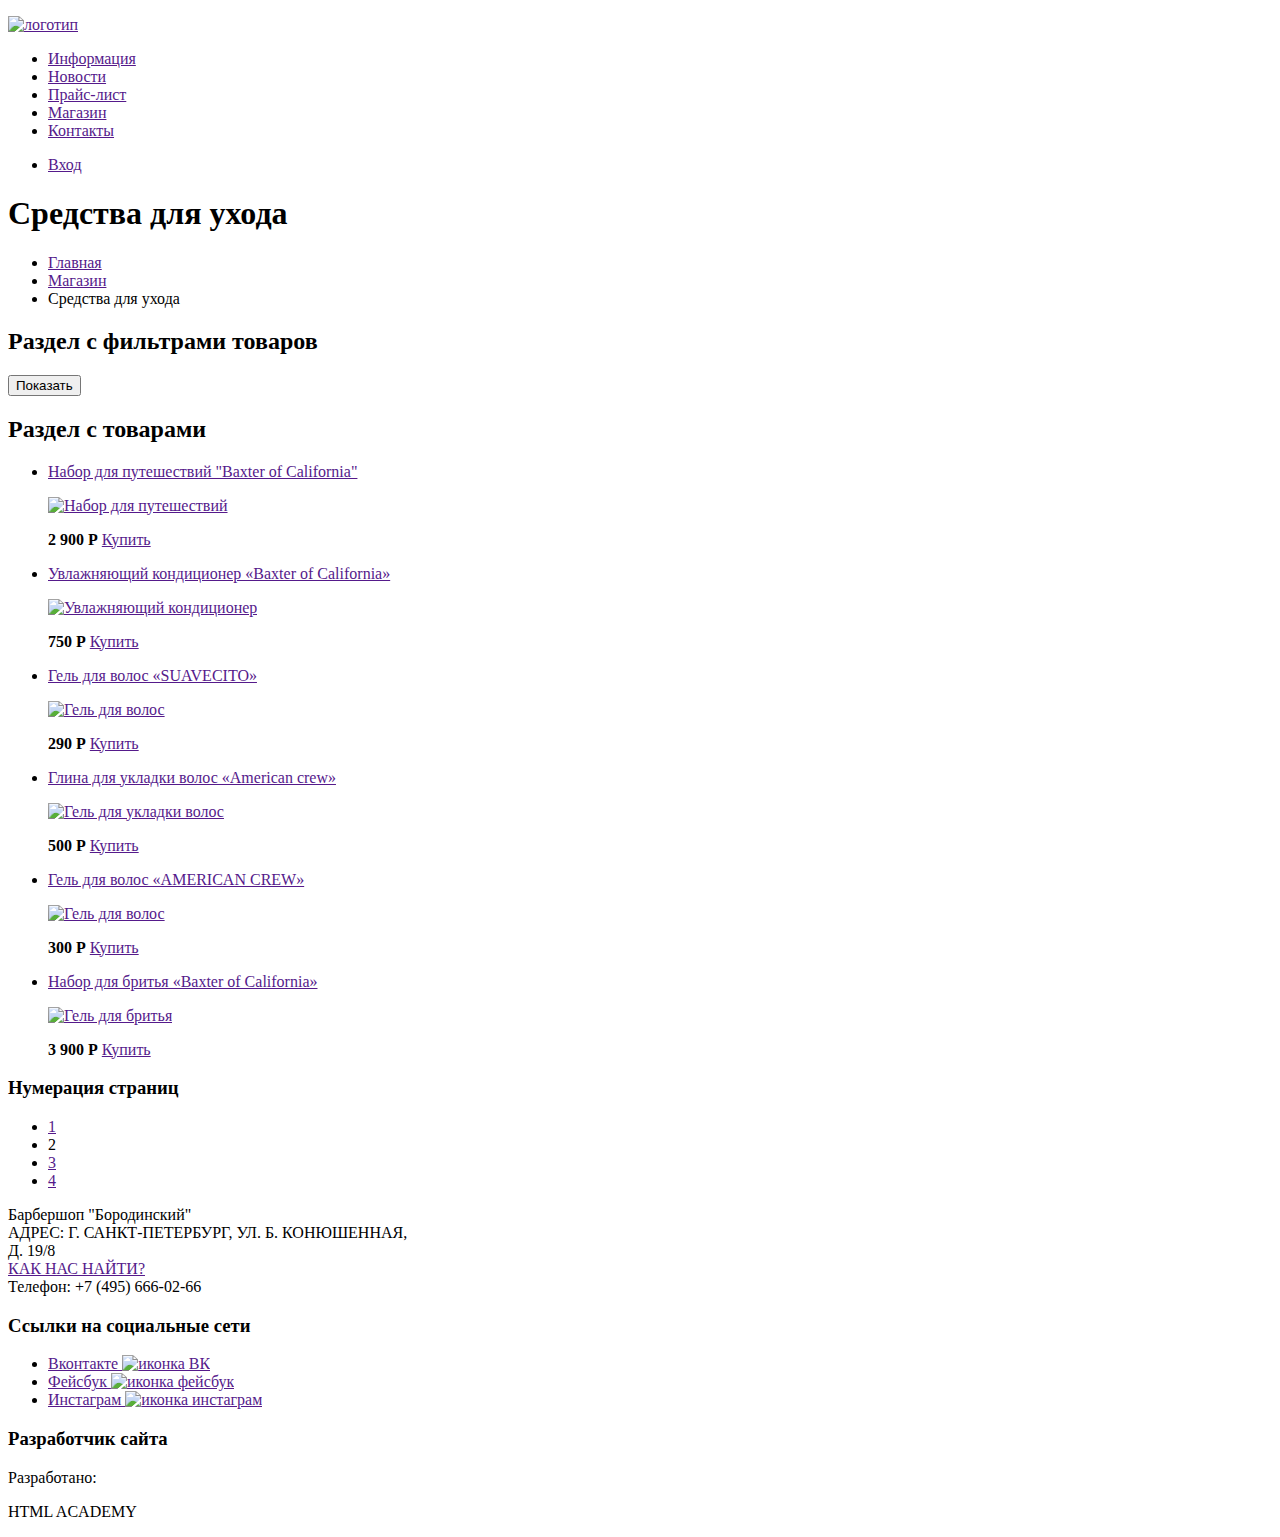
==== catalog.html @ 5e5c43af "первый коммит" ====
<!DOCTYPE html>
<html lang="ru">
<head>
    <meta charset="UTF-8">
    <meta http-equiv="X-UA-Compatible" content="IE=edge">
    <meta name="viewport" content="width=device-width, initial-scale=1.0">
    <title>Каталог товаров Barbershop</title>
</head>
<body>
    <header>
        <p>
            <a href=""><img src="" alt="логотип">
            </a>
        </p>
        <ul>
            <li>
                <a href="">Информация</a>
            </li>
            <li>
                <a href="">Новости</a>
            </li>
            <li>
                <a href="">Прайс-лист</a>
            </li>
            <li>
                <a href="">Магазин</a>
            </li>
            <li>
                <a href="">Контакты</a>
            </li>
        </ul>
        <ul>
            <li>
                <a href="">Вход</a>
            </li>
        </ul>
    </header>
    <main>
        <h1>Средства для ухода</h1>
        <ul>
            <li>
                <a href="">Главная</a>
            </li>
            <li>
                <a href="">Магазин</a>
            </li>
            <li>Средства для ухода</li>
        </ul>
        <section>
            <h2>Раздел с фильтрами товаров</h2>
            <!-- Тут будет форма записи -->
            <button>Показать</button>
        </section>
        <section>
            <h2>Раздел с товарами</h2>
            <ul>
                <li>
                    <a href="">Набор для путешествий "Baxter of California"</a>
                    <p>
                    <a href=""><img src="" alt="Набор для путешествий"></a>
                    </p>
                    <p>
                        <b>2 900 Р</b>
                        <a href="">Купить</a>
                    </p>
                </li>
                <li>
                    <a href="">Увлажняющий кондиционер «Baxter of California»</a>
                    <p>
                        <a href=""><img src="" alt="Увлажняющий кондиционер"></a>
                    </p>
                    <p>
                        <b>750 Р</b>
                        <a href="">Купить</a>
                    </p>
                </li>
                <li>
                    <a href="">Гель для волос «SUAVECITO»</a>
                    <p>
                        <a href=""><img src="" alt="Гель для волос"></a>
                    </p>
                    <p>
                        <b>290 Р</b>
                        <a href="">Купить</a>
                    </p>
                </li>
                <li>
                    <a href="">Глина для укладки волос «American crew»</a>
                    <p>
                        <a href=""><img src="" alt="Гель для укладки волос"></a>
                    </p>
                    <p>
                        <b>500 Р</b>
                        <a href="">Купить</a>
                    </p>
                </li>
                <li>
                    <a href="">Гель для волос «AMERICAN CREW»</a>
                    <p>
                        <a href=""><img src="" alt="Гель для волос"></a>
                    </p>
                    <p>
                        <b>300 Р</b>
                        <a href="">Купить</a>
                    </p>
                </li>
                <li>
                    <a href="">Набор для бритья «Baxter of California»</a>
                    <p>
                        <a href=""><img src="" alt="Гель для бритья"></a>
                    </p>
                    <p>
                        <b>3 900 Р</b>
                        <a href="">Купить</a>
                    </p>
                </li>
            </ul>
                <h3>Нумерация страниц</h3>
                <ul>
                    <li>
                        <a href="">1</a>
                    </li>
                    <li>2</li>
                    <li>
                        <a href="">3</a>
                    </li>
                    <li>
                        <a href="">4</a>
                    </li>
                </ul>
            </section>
    </main>
    <footer>
        <p>
            Барбершоп "Бородинский"<br>
            АДРЕС: Г. САНКТ-ПЕТЕРБУРГ, УЛ. Б. КОНЮШЕННАЯ,<br>
            Д. 19/8 <br>
            <a href="">КАК НАС НАЙТИ?</a><br>
            Телефон: +7 (495) 666-02-66
        </p>
            <h3>Ссылки на социальные сети</h3>
            <ul>
                <li>
                    <a href="">Вконтакте <img src="" alt="иконка ВК"></a>
                </li>
                <li>
                    <a href="">Фейсбук <img src="" alt="иконка фейсбук"></a>
                </li>
                <li>
                    <a href="">Инстаграм <img src="" alt="иконка инстаграм"></a>
                </li>
            </ul>
            <h3>Разработчик сайта</h3>
            <p>Разработано:</p>
            <p>HTML ACADEMY</p>
    </footer>
</body>
</html>
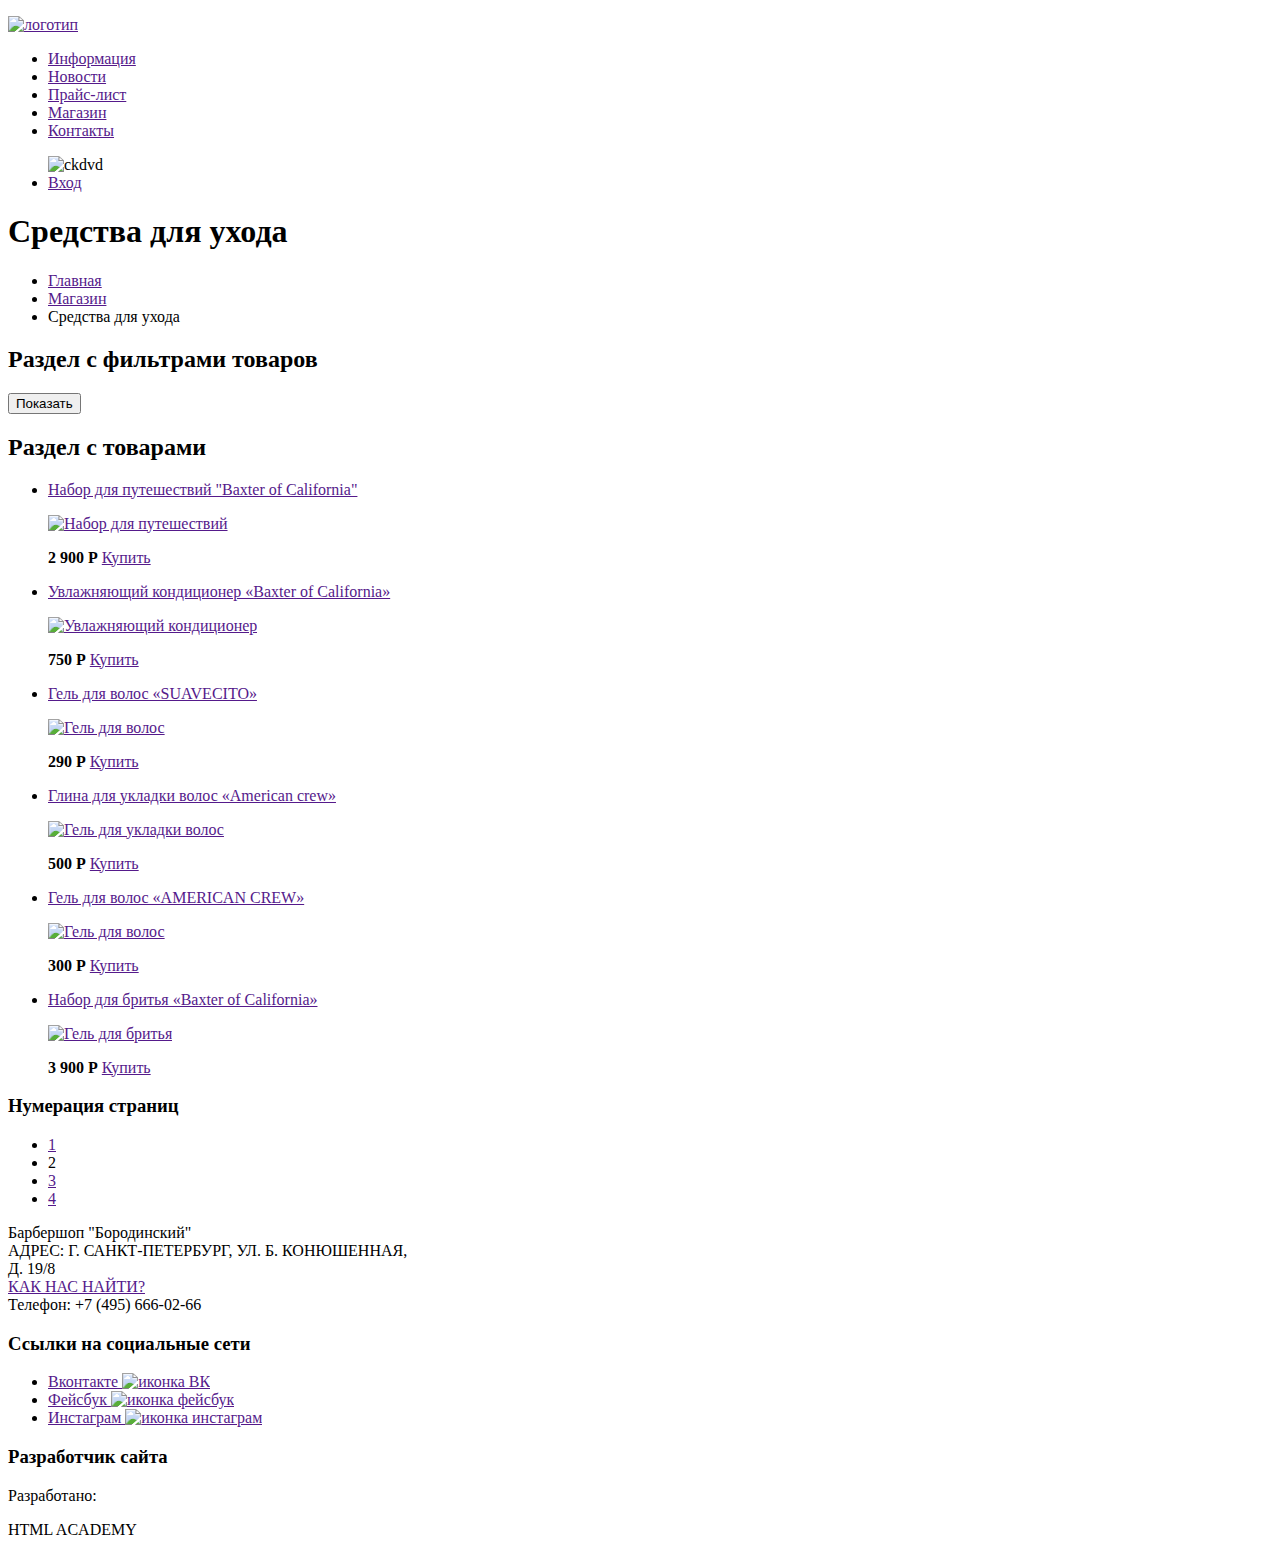
==== commit 839df166: "добавлены изображения в каталоге" ====
--- a/catalog.html
+++ b/catalog.html
@@ -30,6 +30,7 @@
             </li>
         </ul>
         <ul>
+        <img src="" alt="ckdvd">
             <li>
                 <a href="">Вход</a>
             </li>
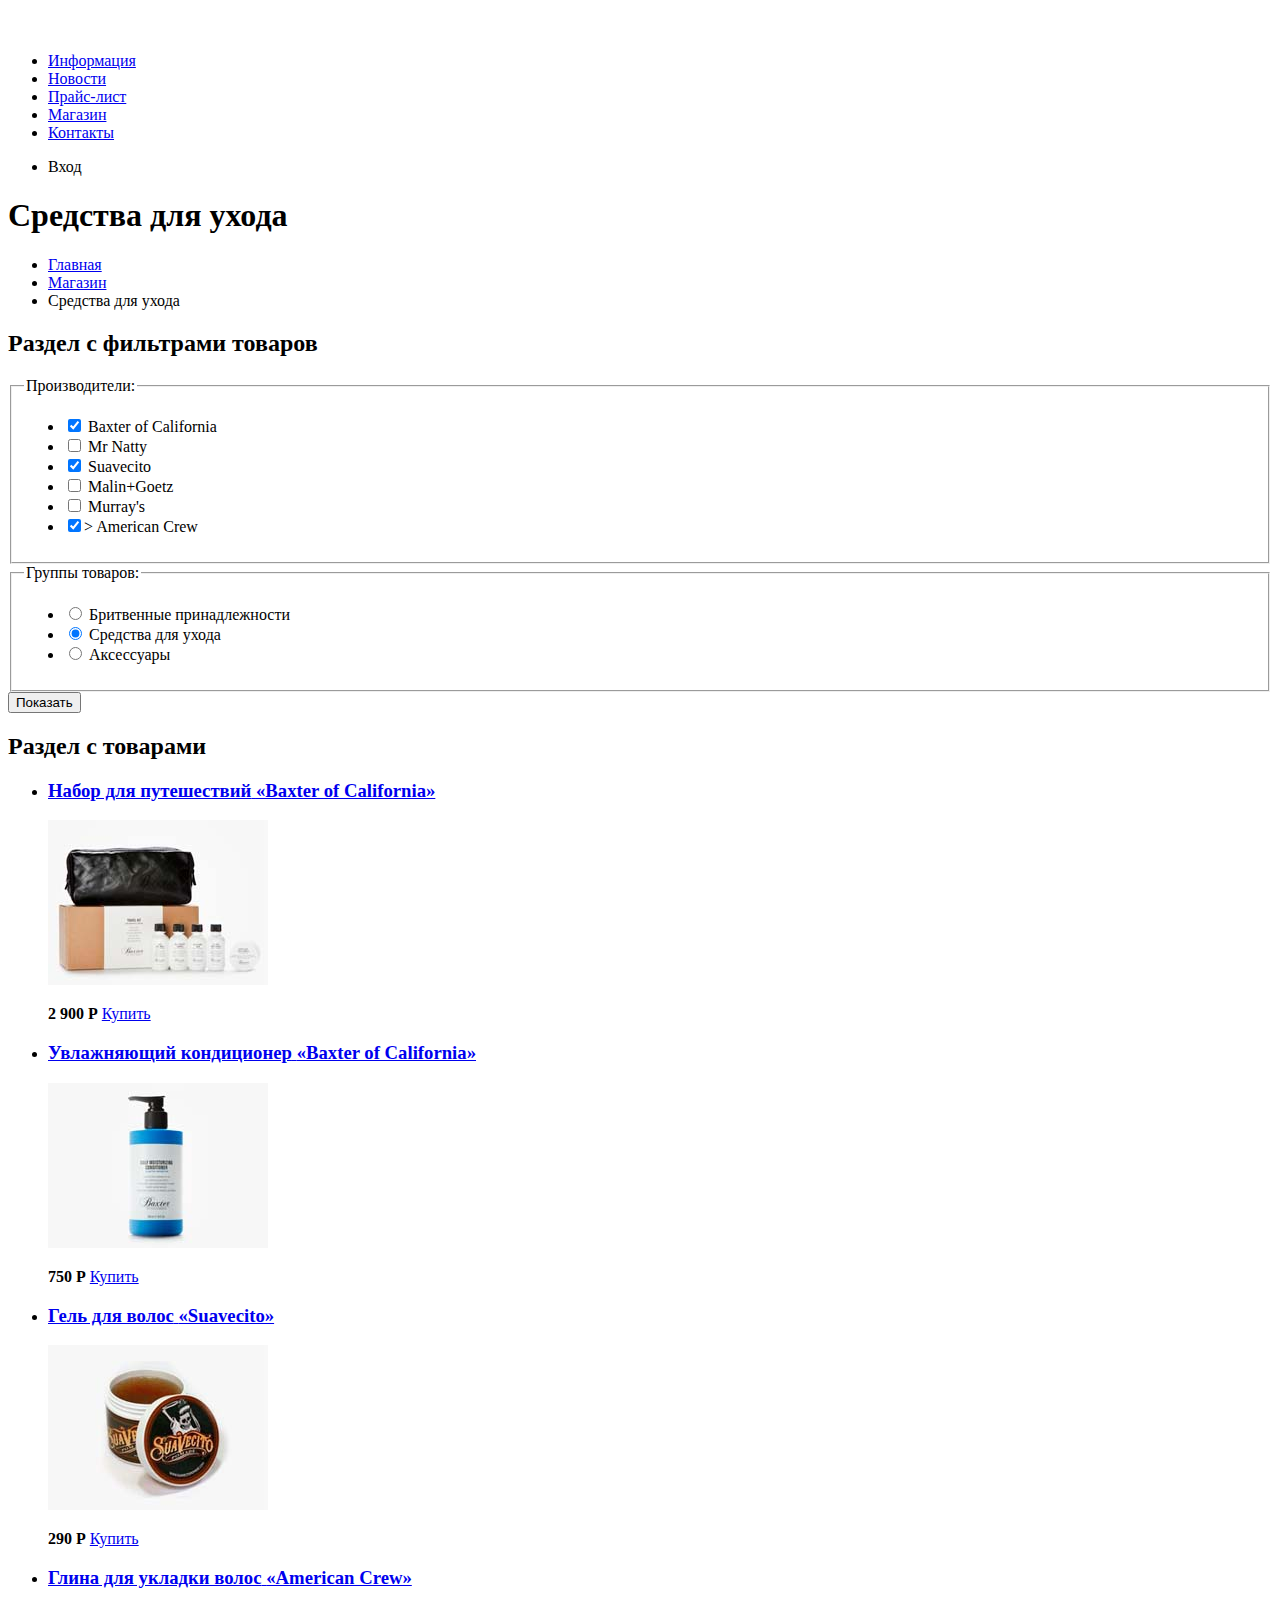
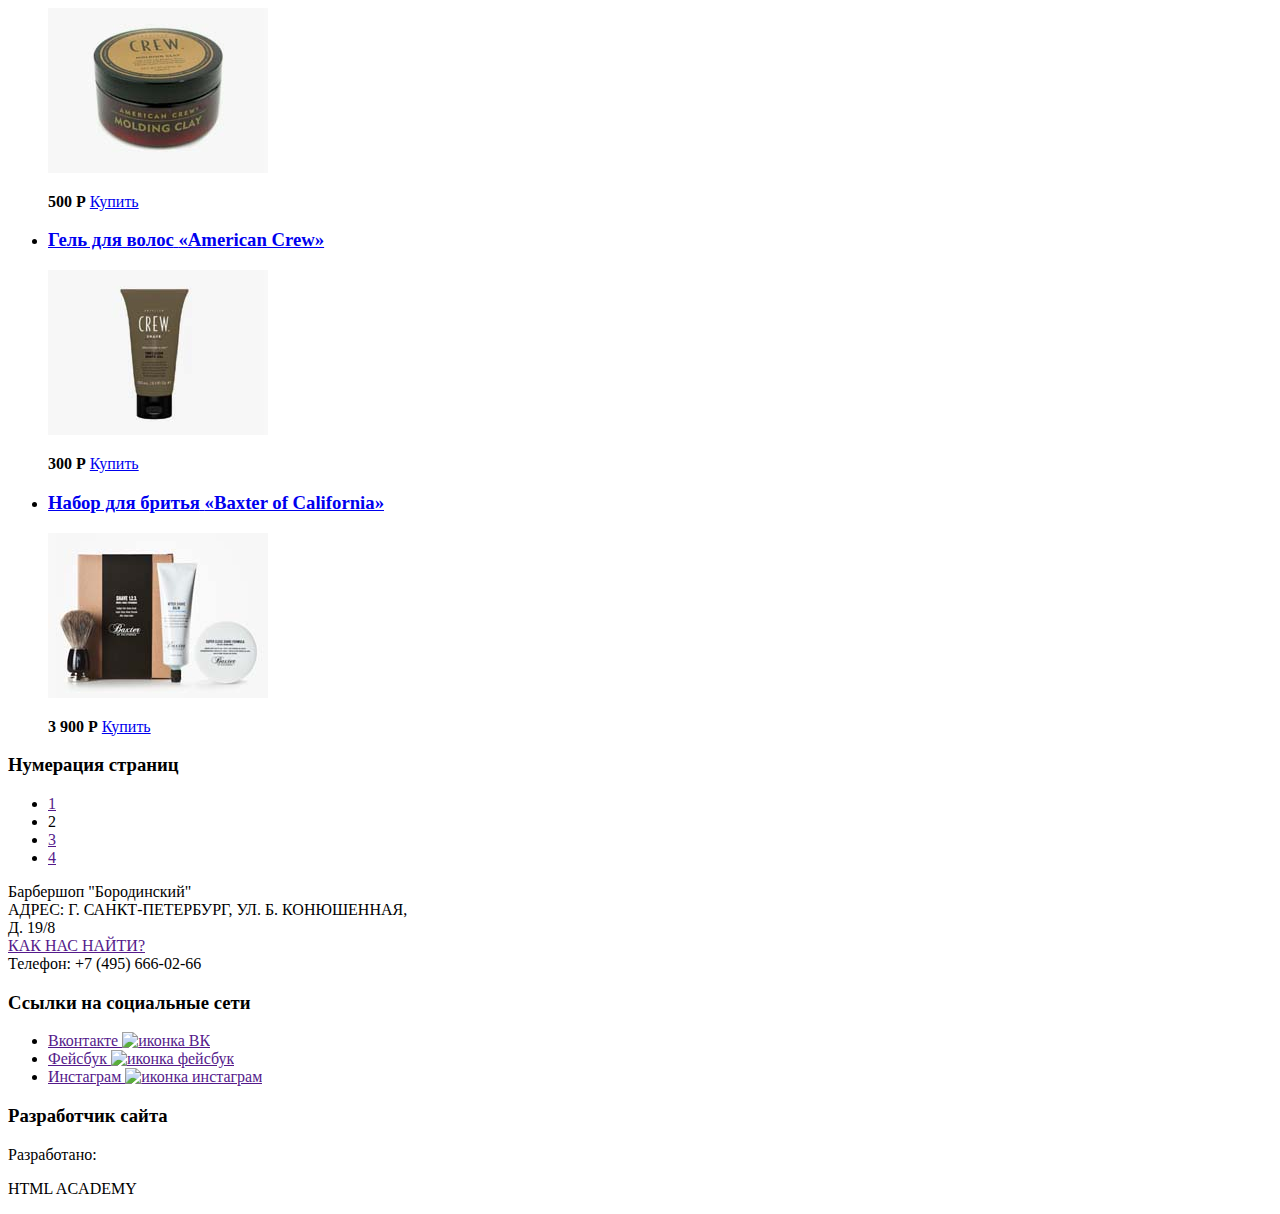
==== commit 5ea9810f: "Добавила ссылки на изображения, установила размер изображений. Добавила ссылки для перехода на стран" ====
--- a/catalog.html
+++ b/catalog.html
@@ -8,111 +8,187 @@
 </head>
 <body>
     <header>
-        <p>
-            <a href=""><img src="" alt="логотип">
+        <nav>
+            <a href="index.html">
+                <img src="image/logo.svg" width="111" height="24" alt="Логотип барбершопа">
             </a>
-        </p>
+            <ul>
+                <li>
+                    <a href="info.html">Информация</a>
+                </li>
+                <li>
+                    <a href="news.html">Новости</a>
+                </li>
+                <li>
+                    <a href="price.html">Прайс-лист</a>
+                </li>
+                <li>
+                    <a href="catalog.html">Магазин</a>
+                </li>
+                <li>
+                    <a href="contacts.html">Контакты</a>
+                </li>
+             </ul>
+        </nav>
         <ul>
-            <li>
-                <a href="">Информация</a>
-            </li>
-            <li>
-                <a href="">Новости</a>
-            </li>
-            <li>
-                <a href="">Прайс-лист</a>
-            </li>
-            <li>
-                <a href="">Магазин</a>
-            </li>
-            <li>
-                <a href="">Контакты</a>
-            </li>
-        </ul>
-        <ul>
-        <img src="" alt="ckdvd">
-            <li>
-                <a href="">Вход</a>
-            </li>
+            <li>Вход</li>
         </ul>
     </header>
     <main>
         <h1>Средства для ухода</h1>
         <ul>
             <li>
-                <a href="">Главная</a>
+                <a href="index.html">Главная</a>
             </li>
             <li>
-                <a href="">Магазин</a>
+                <a href="catalog.html">Магазин</a>
             </li>
             <li>Средства для ухода</li>
         </ul>
         <section>
-            <h2>Раздел с фильтрами товаров</h2>
-            <!-- Тут будет форма записи -->
-            <button>Показать</button>
+            <h2 class="visually-hidden" >Раздел с фильтрами товаров</h2>
+            <form class="filter" method="get" action="https://echo.htmlacademy.ru">
+               <fieldset>
+                    <legend>Производители:</legend>
+                    <ul>
+                        <li class="">
+                            <input class="visually-hidden filter-input filter-input-checkbox" type="checkbox" name="baxter-of-california" id="filter-baxter-of-california" checked>
+                            <label for="filter-baxter-of-california">Baxter of California</label> 
+                        </li>
+                        <li class="">
+                            <input class="visually-hidden filter-input filter-input-checkbox" type="checkbox" name="mr-natty" id="filter-mr-natty">
+                            <label for="filter-mr-natty">Mr Natty</label> 
+                        </li>
+                        <li class="">
+                            <input class="visually-hidden filter-input filter-input-checkbox" type="checkbox" name="suavecito" id="filter-suavecito" checked>
+                            <label for="filter-suavecito">Suavecito</label> 
+                        </li>
+                        <li class="">
+                            <input class="visually-hidden filter-input filter-input-checkbox" type="checkbox" name="malin-goetz" id="filter-malin-goetz">
+                            <label for="filter-malin-goetz"> Malin+Goetz</label>
+                        </li>
+                        <li class="">
+                            <input class="visually-hidden filter-input filter-input-checkbox" type="checkbox" name="murrays" id="filter-murrays">
+                            <label for="filter-murrays"> Murray's</label>
+                        </li>
+                        <li class="">
+                            <input class="visually-hidden filter-input filter-input-checkbox" type="checkbox" name="aamerican-crew" id="filter-american-crew" checked>>
+                            <label for="filter-american-crew">American Crew</label> 
+                        </li>
+                    </ul>
+               </fieldset>
+               <fieldset>
+                    <legend>Группы товаров:</legend>
+                    <ul>
+                        <li class="">
+                            <input class="visually-hidden filter-input filter-input-radio" type="radio" name="product-group" value="shaving" id="filter-shave">
+                            <label for="filter-shave">Бритвенные принадлежности</label> 
+                        </li>
+                        <li class="">
+                            <input class="visually-hidden filter-input filter-input-radio" type="radio" name="product-group" value="hair-care" id="filter-care" checked>
+                            <label for="filter-care"> Средства для ухода</label>
+                        </li>
+                        <li class="">
+                            <input class="visually-hidden filter-input filter-input-radio" type="radio" name="product-group" value="accessories" id="filter-accessories">
+                            <label for="filter-accessories">Аксессуары</label> 
+                        </li>
+                    </ul>
+               </fieldset>
+               <button type="submit" class="filter-button button">Показать</button> 
+            </form>
         </section>
-        <section>
-            <h2>Раздел с товарами</h2>
-            <ul>
-                <li>
-                    <a href="">Набор для путешествий "Baxter of California"</a>
-                    <p>
-                    <a href=""><img src="" alt="Набор для путешествий"></a>
-                    </p>
-                    <p>
+
+        <section class="">
+            <h2 class="visually-hidden">Раздел с товарами</h2>
+            <ul class="">
+                <li>
+                    <a href="catalog-item.html">
+                        <h3>
+                            <span class="">Набор для путешествий</span>
+                            <span class="">«Baxter of California»</span>
+                        </h3>
+                         <p class="">
+                            <img src="image/photo1-shop.jpg" width="220" height="165" alt="Набор для путешествий «Baxter of California»">
+                        </p>
+                    </a>
+                    <p class="">
                         <b>2 900 Р</b>
-                        <a href="">Купить</a>
-                    </p>
-                </li>
-                <li>
-                    <a href="">Увлажняющий кондиционер «Baxter of California»</a>
-                    <p>
-                        <a href=""><img src="" alt="Увлажняющий кондиционер"></a>
-                    </p>
-                    <p>
+                        <a class="button" href="#">Купить</a>
+                    </p>
+                </li>
+                <li>
+                    <a href="catalog-item.html">
+                        <h3>
+                            <span class="">Увлажняющий кондиционер</span>
+                            <span class="">«Baxter of California»</span>
+                        </h3>
+                        <p class="">
+                            <img src="image/photo2-shop.jpg" width="220" height="165" alt="Увлажняющий кондиционер «Baxter of California»">
+                        </p>
+                    </a>
+                    <p class="">
                         <b>750 Р</b>
-                        <a href="">Купить</a>
-                    </p>
-                </li>
-                <li>
-                    <a href="">Гель для волос «SUAVECITO»</a>
-                    <p>
-                        <a href=""><img src="" alt="Гель для волос"></a>
-                    </p>
-                    <p>
+                        <a class="button" href="#">Купить</a>
+                    </p>
+                </li>
+                <li>
+                    <a href="catalog-item.html">
+                        <h3>
+                            <span class="">Гель для волос</span>
+                            <span class="">«Suavecito»</span>
+                        </h3>
+                        <p class="">
+                            <img src="image/photo3-shop.jpg" width="220" height="165" alt="Гель для волос «Suavecito»">
+                        </p>
+                    </a>
+                    <p class="">
                         <b>290 Р</b>
-                        <a href="">Купить</a>
-                    </p>
-                </li>
-                <li>
-                    <a href="">Глина для укладки волос «American crew»</a>
-                    <p>
-                        <a href=""><img src="" alt="Гель для укладки волос"></a>
-                    </p>
-                    <p>
+                        <a class="button" href="#">Купить</a>
+                    </p>
+                </li>
+                <li>
+                    <a href="catalog-item.html">
+                        <h3>
+                            <span>Глина для укладки волос</span>
+                            <span>«American Crew»</span>
+                        </h3>
+                        <p class="">
+                            <img src="image/photo4-shop.jpg" width="220" height="165" alt="Глина для укладки волос «American Crew ">
+                        </p>
+                    </a>
+                    <p class="">
                         <b>500 Р</b>
-                        <a href="">Купить</a>
-                    </p>
-                </li>
-                <li>
-                    <a href="">Гель для волос «AMERICAN CREW»</a>
-                    <p>
-                        <a href=""><img src="" alt="Гель для волос"></a>
-                    </p>
-                    <p>
+                        <a class="button" href="#">Купить</a>
+                    </p>
+                </li>
+                <li>
+                    <a href="catalog-item.html">
+                        <h3>
+                            <span>Гель для волос</span>
+                            <span>«American Crew»</span>
+                        </h3>
+                        <p class="">
+                            <img src="image/photo5-shop.jpg" width="220" height="165" alt="Гель для волос «American Crew»">
+                        </p>
+                    </a>
+                    <p class=""></p>
                         <b>300 Р</b>
-                        <a href="">Купить</a>
-                    </p>
-                </li>
-                <li>
-                    <a href="">Набор для бритья «Baxter of California»</a>
-                    <p>
-                        <a href=""><img src="" alt="Гель для бритья"></a>
-                    </p>
+                        <a class="button" href="#">Купить</a>
+                    </p>
+                </li>
+                <li>
+                    <a href="catalog-item.html">
+                        <h3>
+                            <span>Набор для бритья</span>
+                            <span>«Baxter of California»</span>
+                        </h3>
+                        <p class="">
+                            <img src="image/photo6-shop.jpg" width="220" height="165" alt="Гель для бритья «Baxter of California»">
+                        </p>
+                    </a>
                     <p>
                         <b>3 900 Р</b>
-                        <a href="">Купить</a>
+                        <a class="button" href="#">Купить</a>
                     </p>
                 </li>
             </ul>
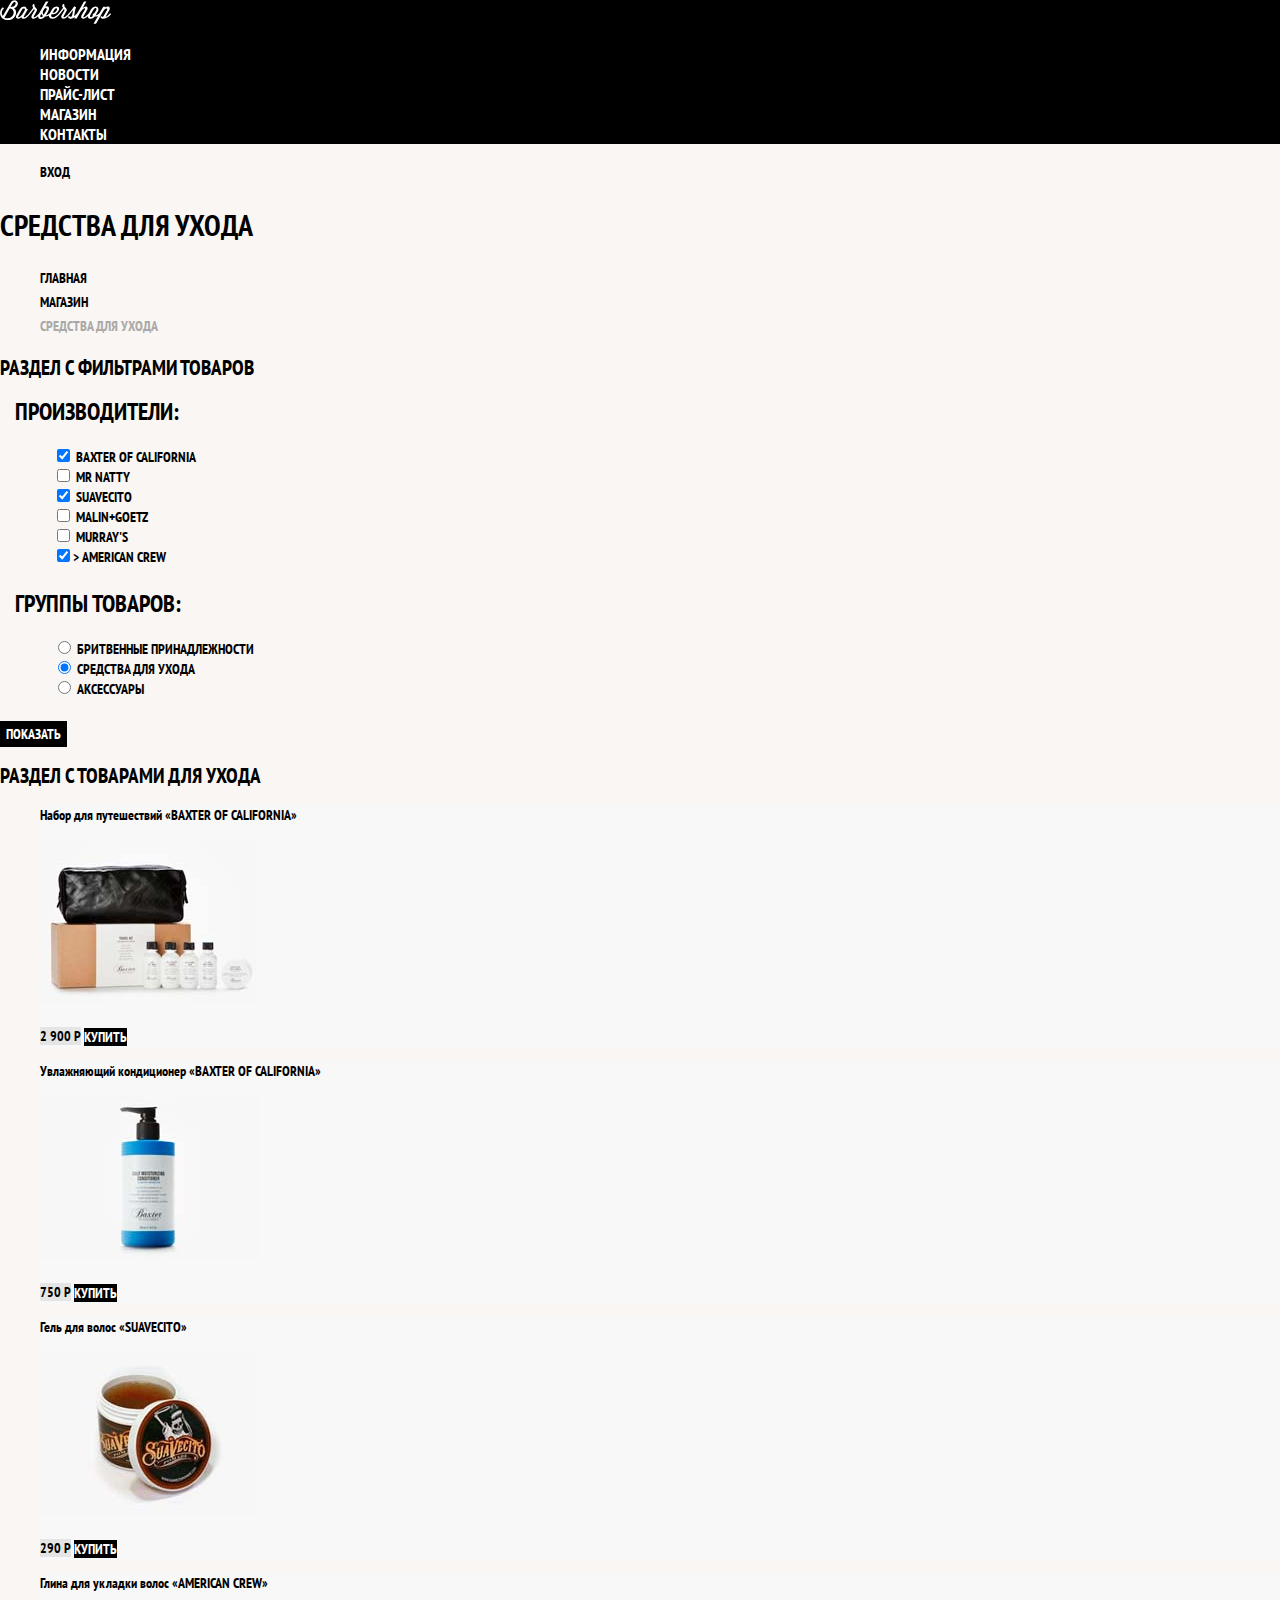
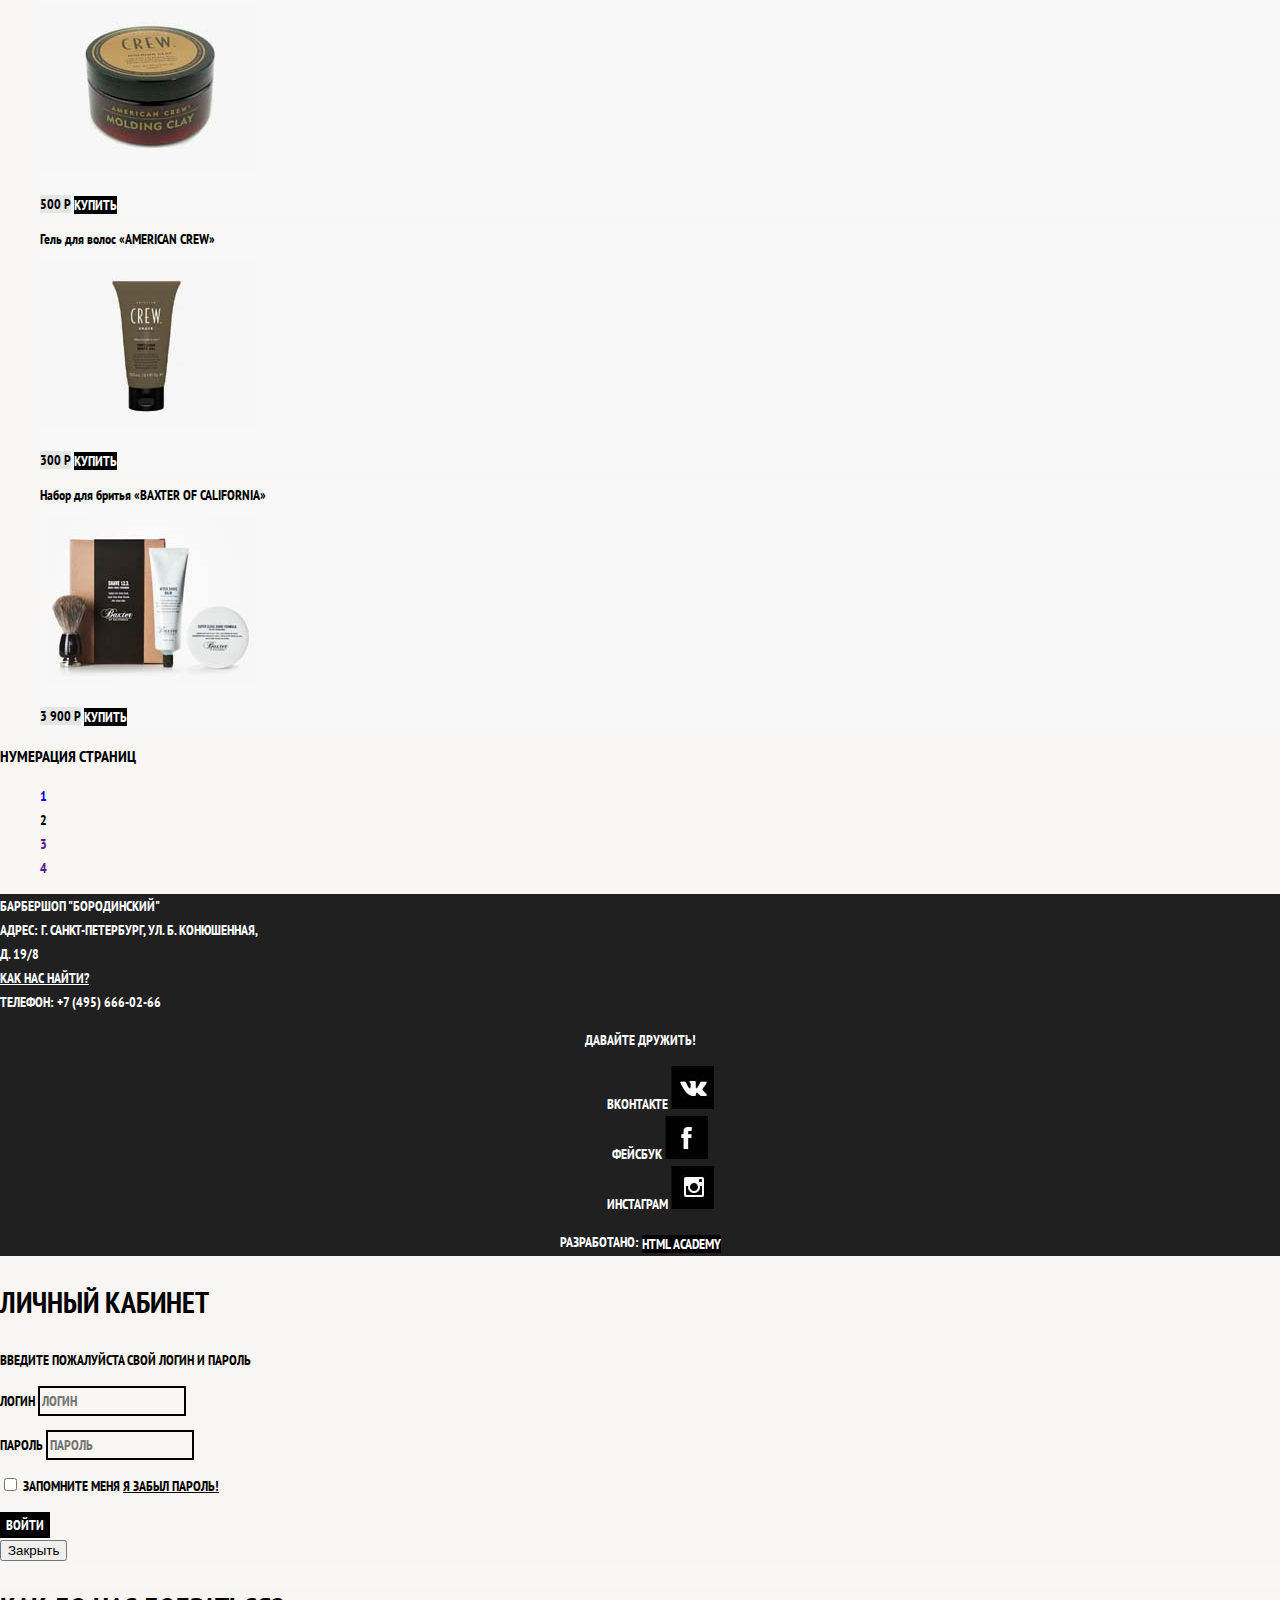
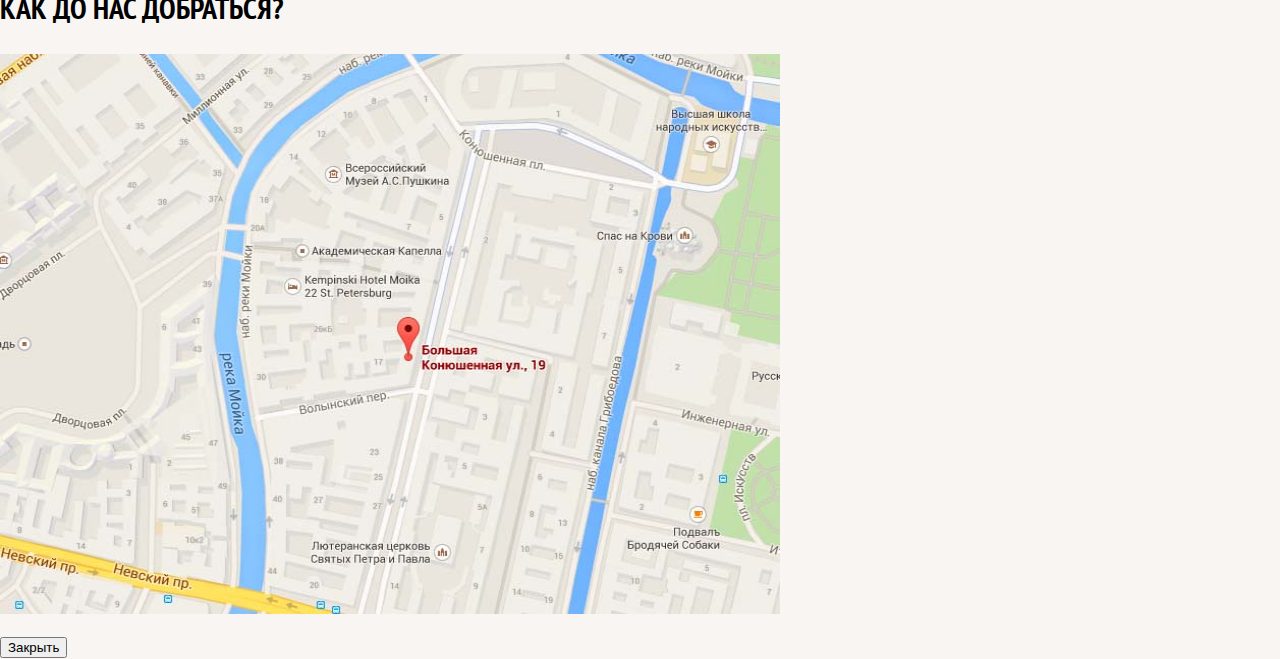
==== commit c01e56d1: "Добавила иконки вк, фейсбук и инстаграм." ====
--- a/catalog.html
+++ b/catalog.html
@@ -5,14 +5,17 @@
     <meta http-equiv="X-UA-Compatible" content="IE=edge">
     <meta name="viewport" content="width=device-width, initial-scale=1.0">
     <title>Каталог товаров Barbershop</title>
+    <link rel="stylesheet" href="https://fonts.googleapis.com/css2?family=PT+Sans+Narrow:wght@400;700&display=swap">
+    <link rel="stylesheet" href="styles/styles.css">
 </head>
-<body>
-    <header>
-        <nav>
-            <a href="index.html">
+
+<body class="inner-page">
+    <header class="main-header">
+        <nav class="main-navigation">
+            <a class="main-header-logo" href="index.html">
                 <img src="image/logo.svg" width="111" height="24" alt="Логотип барбершопа">
             </a>
-            <ul>
+            <ul class="site-navigation" >
                 <li>
                     <a href="info.html">Информация</a>
                 </li>
@@ -22,7 +25,7 @@
                 <li>
                     <a href="price.html">Прайс-лист</a>
                 </li>
-                <li>
+                <li class="site-navigation-current">
                     <a href="catalog.html">Магазин</a>
                 </li>
                 <li>
@@ -30,22 +33,23 @@
                 </li>
              </ul>
         </nav>
-        <ul>
-            <li>Вход</li>
+        <ul class="user-navigation">
+            <li class="login-link">Вход</li>
         </ul>
     </header>
-    <main>
-        <h1>Средства для ухода</h1>
-        <ul>
+
+    <main class="container">
+        <h1 class="page-title">Средства для ухода</h1>
+        <ul class="breadcrumbs">
             <li>
                 <a href="index.html">Главная</a>
             </li>
             <li>
                 <a href="catalog.html">Магазин</a>
             </li>
-            <li>Средства для ухода</li>
+            <li class="breadcrumbs-current">Средства для ухода</li>
         </ul>
-        <section>
+        <section class="filters">
             <h2 class="visually-hidden" >Раздел с фильтрами товаров</h2>
             <form class="filter" method="get" action="https://echo.htmlacademy.ru">
                <fieldset>
@@ -98,138 +102,187 @@
             </form>
         </section>
 
-        <section class="">
-            <h2 class="visually-hidden">Раздел с товарами</h2>
-            <ul class="">
-                <li>
-                    <a href="catalog-item.html">
-                        <h3>
-                            <span class="">Набор для путешествий</span>
-                            <span class="">«Baxter of California»</span>
-                        </h3>
-                         <p class="">
+        <section class="catalog">
+            <h2 class="visually-hidden">Раздел с товарами для ухода</h2>
+            <ul class="catalog-list">
+                <li class="catalog-item">
+                    <h3>
+                        <a href="catalog-item.html">
+                            <span class="catalog-category">Набор для путешествий</span>
+                            <span class="catalog-item-title">«Baxter of California»</span>
+                        </a>    
+                    </h3>
+                    <p class="catalog-item-image">
+                        <a href="catalog-item.html">
                             <img src="image/photo1-shop.jpg" width="220" height="165" alt="Набор для путешествий «Baxter of California»">
-                        </p>
-                    </a>
-                    <p class="">
+                        </a>
+                    </p>
+                    <p class="catalog-item-price">
                         <b>2 900 Р</b>
                         <a class="button" href="#">Купить</a>
                     </p>
                 </li>
-                <li>
-                    <a href="catalog-item.html">
-                        <h3>
-                            <span class="">Увлажняющий кондиционер</span>
-                            <span class="">«Baxter of California»</span>
-                        </h3>
-                        <p class="">
+                <li class="catalog-item">
+                    <h3>
+                        <a href="catalog-item.html">
+                            <span class="catalog-category">Увлажняющий кондиционер</span>
+                            <span class="catalog-item-title">«Baxter of California»</span>
+                        </a>
+                    </h3>
+                    <p class="catalog-item-image">
+                        <a href="catalog-item.html">
                             <img src="image/photo2-shop.jpg" width="220" height="165" alt="Увлажняющий кондиционер «Baxter of California»">
-                        </p>
-                    </a>
-                    <p class="">
+                        </a>
+                    </p>
+                    <p class="catalog-item-price">
                         <b>750 Р</b>
                         <a class="button" href="#">Купить</a>
                     </p>
                 </li>
-                <li>
-                    <a href="catalog-item.html">
-                        <h3>
-                            <span class="">Гель для волос</span>
-                            <span class="">«Suavecito»</span>
-                        </h3>
-                        <p class="">
+                <li class="catalog-item">
+                    <h3>
+                        <a href="catalog-item.html">
+                            <span class="catalog-category">Гель для волос</span>
+                            <span class="catalog-item-title">«Suavecito»</span>
+                        </a>
+                    </h3>
+                    <p class="catalog-item-image">
+                        <a href="catalog-item.html">
                             <img src="image/photo3-shop.jpg" width="220" height="165" alt="Гель для волос «Suavecito»">
-                        </p>
-                    </a>
-                    <p class="">
+                        </a>
+                    </p>
+                    <p class="catalog-item-price">
                         <b>290 Р</b>
                         <a class="button" href="#">Купить</a>
                     </p>
                 </li>
-                <li>
-                    <a href="catalog-item.html">
-                        <h3>
-                            <span>Глина для укладки волос</span>
-                            <span>«American Crew»</span>
-                        </h3>
-                        <p class="">
+                <li class="catalog-item">
+                    <h3>
+                        <a href="catalog-item.html">
+                            <span class="catalog-category">Глина для укладки волос</span>
+                            <span class="catalog-item-title">«American Crew»</span>
+                        </a>
+                    </h3>
+                    <p class="catalog-item-image">
+                        <a href="catalog-item.html">
                             <img src="image/photo4-shop.jpg" width="220" height="165" alt="Глина для укладки волос «American Crew ">
-                        </p>
-                    </a>
-                    <p class="">
+                        </a>
+                    </p>
+                    <p class="catalog-item-price">
                         <b>500 Р</b>
                         <a class="button" href="#">Купить</a>
                     </p>
                 </li>
-                <li>
-                    <a href="catalog-item.html">
-                        <h3>
-                            <span>Гель для волос</span>
-                            <span>«American Crew»</span>
-                        </h3>
-                        <p class="">
+                <li class="catalog-item">
+                    <h3>
+                        <a href="catalog-item.html">
+                            <span class="catalog-category">Гель для волос</span>
+                            <span class="catalog-item-title">«American Crew»</span>
+                        </a>
+                    </h3>
+                    <p class="catalog-item-image">
+                        <a href="catalog-item.html">
                             <img src="image/photo5-shop.jpg" width="220" height="165" alt="Гель для волос «American Crew»">
-                        </p>
-                    </a>
-                    <p class=""></p>
+                        </a>
+                    </p>
+                    <p class="catalog-item-price">
                         <b>300 Р</b>
                         <a class="button" href="#">Купить</a>
                     </p>
                 </li>
-                <li>
-                    <a href="catalog-item.html">
-                        <h3>
-                            <span>Набор для бритья</span>
-                            <span>«Baxter of California»</span>
-                        </h3>
-                        <p class="">
+                <li class="catalog-item">
+                    <h3>
+                        <a href="catalog-item.html">
+                            <span class="catalog-category">Набор для бритья</span>
+                            <span class="catalog-item-title">«Baxter of California»</span>
+                        </a>
+                    </h3>
+                    <p class="catalog-item-image">
+                        <a href="catalog-item.html">
                             <img src="image/photo6-shop.jpg" width="220" height="165" alt="Гель для бритья «Baxter of California»">
-                        </p>
-                    </a>
-                    <p>
+                        </a>
+                    </p>
+                    <p class="catalog-item-price">
                         <b>3 900 Р</b>
                         <a class="button" href="#">Купить</a>
                     </p>
                 </li>
             </ul>
-                <h3>Нумерация страниц</h3>
-                <ul>
-                    <li>
-                        <a href="">1</a>
+                <h3 class="visually-hidden" >Нумерация страниц</h3>
+                <ul class="pagination-list">
+                    <li class="pagination-item">
+                        <a href="#">1</a>
                     </li>
-                    <li>2</li>
-                    <li>
+                    <li class="pagination-item pagination-item-current">2</li>
+                    <li class="pagination-item">
                         <a href="">3</a>
                     </li>
-                    <li>
+                    <li class="pagination-item">
                         <a href="">4</a>
                     </li>
                 </ul>
             </section>
     </main>
-    <footer>
-        <p>
+    <footer class="main-footer">
+        <p class="footer-contacts">
             Барбершоп "Бородинский"<br>
             АДРЕС: Г. САНКТ-ПЕТЕРБУРГ, УЛ. Б. КОНЮШЕННАЯ,<br>
             Д. 19/8 <br>
             <a href="">КАК НАС НАЙТИ?</a><br>
             Телефон: +7 (495) 666-02-66
         </p>
-            <h3>Ссылки на социальные сети</h3>
+        <div class="footer-social">
+            <b>Давайте дружить!</b>
             <ul>
                 <li>
-                    <a href="">Вконтакте <img src="" alt="иконка ВК"></a>
-                </li>
-                <li>
-                    <a href="">Фейсбук <img src="" alt="иконка фейсбук"></a>
-                </li>
-                <li>
-                    <a href="">Инстаграм <img src="" alt="иконка инстаграм"></a>
+                    <a class="social-button" href="https://vk.com">Вконтакте <img src="image/vk-icon.jpg" alt="иконка вк"></a>
+                </li>
+                <li>
+                    <a class="social-button" href="https://facebook.com">Фейсбук <img src="image/facebook-icon.jpg" alt="иконка фейсбук"></a>
+                </li>
+                <li>
+                    <a class="social-button" href="https://www.instagram.com">Инстаграм <img src="image/instagram-icon.jpg" alt="иконка инстаграм"></a>
                 </li>
             </ul>
-            <h3>Разработчик сайта</h3>
-            <p>Разработано:</p>
-            <p>HTML ACADEMY</p>
+        </div>
+        <p class="footer-copyright">
+            <b>Разработано:</b> <a class="button" href="https://htmlacademy.ru">HTML Academy</a>
+        </p>
     </footer>
+
+    <section class="modal modal-login">
+        <h2>Личный кабинет</h2>
+        <p>Введите пожалуйста свой логин и пароль</p>
+        <form class="login-form" action="https://echo.htmlacademy.ru" method="post">
+            <p>
+                <label class="visiually-hidden" for="user-login" type="text" name="login">Логин
+                </label>
+                 <input class="login-icon-user" id="user-login" type="text" name="login" placeholder="Логин">
+            </p>
+            <p>
+                <label class="visiually-hidden" for="user-password">Пароль
+                </label>
+                <input class="login-icon-password" type="password" name="password" placeholder="Пароль">
+           </p>
+           <p class="login-password-info">
+                <label class="login-checkbox">
+                    <input type="checkbox" name="remember" class="visually-hidden">
+                    <span class="checkbox-indicator"></span>
+                    Запомните меня
+                </label>
+                <a class="restore" href="#">Я забыл пароль!</a>
+            </p>
+            <button class="button" type="submit">Войти</button>
+        </form>
+        <button class="modal-close" type="button">Закрыть</button>
+    </section>
+    <section class="modal modal-map">
+        <h2 class="visually-hidden">Как до нас добраться?</h2>
+        <p>
+            <img src="image/map.jpg" width="780" height="560" alt="Офис компании по адресу ул. Большая Конюшенная 19/8, Санкт-Петербург">
+        </p>
+        <button class="modal-close" type="button">Закрыть</button>
+    </section>
+
 </body>
 </html>--- a/styles/styles.css
+++ b/styles/styles.css
@@ -0,0 +1,339 @@
+body {
+    margin: 0;
+    padding: 0;
+    font-family: "PT Sans Narrow", Arial, sans-serif;
+    font-size: 14px;
+    line-height: 24px;
+    font-weight: 700;
+    color: #ffffff;
+    text-transform: uppercase;
+    background-color: #000000;
+    background-image: url("image/background.jpg");
+    background-position: top center;
+    background-repeat: no-repeat;
+}
+
+.inner-page {
+    color: #000000;
+    background-color: #f9f6f3;
+    background-image: url("image/background-white.jpg");
+    background-position: 0 0;
+    background-repeat: repeat;
+}
+
+a {
+    text-decoration: none;
+}
+
+.button {
+    font: inherit;
+    text-align: center;
+    color: #ffffff;
+    vertical-align: middle;
+    text-transform: uppercase;
+    background-color: #000000;
+    border: none;
+}
+
+.button:hover,
+.button:focus,
+.button:active {
+    background-color: #663d15;
+}
+
+.main-navigation {
+    font-size: 16px;
+    line-height: 20px;
+    color: #ffffff;
+    background-color: #000000;
+}
+
+.site-navigation,
+.user-navigation {
+    list-style: none;
+}
+
+.site-navigation a,
+.user-navigation a {
+    color: #ffffff;
+}
+
+.site-navigation a:hover,
+.site-navigation a:focus,
+.user-navigation a:hover,
+.user-navigation a:focus {
+    background-color: #242424;
+}
+
+.features-list {
+    list-style: none;
+}
+
+.feuture-item {
+    text-align: center;
+}
+
+.feuture-item h3 {
+    font-size: 30px;
+    line-height: 42px;
+}
+
+.index-columns {
+    color: #000000;
+    background-color: #f4f1ee;
+    background-image: url("image/background-white.jpg");
+    background-position: 0 0;
+    background-repeat: repeat;
+}
+
+.index-columns h2 {
+    font-size: 30px;
+    line-height: 42px;
+}
+
+.news-list {
+    list-style: none;
+}
+
+.news-item time {
+    text-transform: none;
+}
+
+.gallery-content {
+    background-color: #cccccc;
+    border: 7px solid #ffffff;
+}
+
+.appointment-item input {
+    font: inherit;
+    background-color: transparent;
+    border: 2px solid #000000;
+}
+
+.appointment-item input:focus {
+    border-color: #663d15;
+}
+
+.page-title {
+    font-size: 30px;
+    line-height: 42px;
+}
+
+.breadcrumbs {
+    list-style: none;
+}
+.breadcrumbs a {
+    color: #000000;
+}
+
+.breadcrumbs a:hover,
+.breadcrumbs a:focus {
+    text-decoration: underline;
+}
+
+.breadcrumbs-current {
+    color: #aba9a7;
+}
+
+.filter fieldset {
+    border: none;
+}
+
+.filter legend {
+    font-size: 24px;
+    line-height: 30px;
+}
+
+.filter ul {
+    list-style: none;
+    line-height: 18px; 
+}
+
+.filter-input:hover + label,
+.filter-input:focus + label {
+    color: #663d15;
+}
+
+.filter-input:disabled + label {
+    color: #000000;
+    opacity: 0.5;
+}
+
+.catalog-list {
+    list-style: none;
+}
+
+.catalog-item {
+    background-color: #f8f8f8;
+    box-shadow: 0 0 10px rgba (0, 0, 0, 0.1);
+}
+
+.catalog-item:hover {
+    box-shadow: 0 0 10px rgba (0, 0, 0, 0.2);
+}
+
+.catalog-item a {
+    color: #000000;
+}
+
+.catalog-item h3 {
+    font-size: 14px;
+    line-height: 18px;
+}
+
+.catalog-category {
+    text-transform: none;
+}
+
+.catalog-item-price b {
+    font-size: 14px;
+    line-height: 20px;
+    text-align: center;
+    background-color: #e5e5e5;
+}
+
+.catalog-item-price .button {
+    line-height: 20px;
+    color: #ffffff;
+}
+
+.pagination-list {
+    list-style: none;
+}
+
+.pogination-item a {
+    color: #ffffff;
+    background-color: #000000;
+}
+
+.pagination-item a:hover,
+.pagination-item a:focus,
+.pagination-item a:active {
+    background-color: #663d15;
+}
+
+.paggination-item-current a {
+    color: #000000;
+    background-color: #ffffff;
+}
+
+.pagination-item a:hover,
+.pagination-item a:focus,
+.pagination-item a:active {
+    color: #000000;
+    background-color: #ffffff;
+}
+
+
+.product-photo-preview {
+    list-style: none;
+}
+
+.product-photo-preview li {
+    box-shadow: 0 0 10px 2px rgba(0, 0, 0, 0.1);
+}
+
+.product-photo-full {
+    box-shadow: 0 0 10px 2px rgba(0, 0, 0, 0.1);
+}
+
+.product-article {
+    text-align: right;
+    color: #aeaeae;
+}
+
+.product-price b {
+    line-height: 20px;
+    text-align: center;
+    background-color: #e5e5e5;
+}
+
+.product-info h3 {
+    font-size: 24px;
+    line-height: 30px;
+}
+
+.product-info ul {
+    list-style: none;
+}
+
+.main-footer {
+    color: #ffffff;
+    background-color: #202020;
+    background-image: url("image/background-footer.jpg");
+    background-position: 0 0;
+    background-repeat: repeat;
+}
+
+.footer-contacts a {
+    color: #ffffff;
+    text-decoration: underline;
+}
+
+.footer-contacts a:hover,
+.footer-contacts a:focus {
+    text-decoration: none;
+}
+
+.footer-social {
+    text-align: center;
+}
+
+.footer-social ul {
+    list-style: none;
+}
+
+.social-button {
+    color: #ffffff;
+}
+
+.footer-copyright {
+    text-align: center;
+}
+
+.footer-copyright .button:hover,
+.footer-copyright .button:focus {
+    color: #000000;
+background-color: #ffffff;
+}
+
+.modal {
+    color: #000000;
+    background-color: #f8f5f2;
+    background-image: url("image/background-white.jpg");
+    background-position: 0 0;
+    background-repeat: repeat;
+}
+
+.modal h2 {
+    font-size: 30px;
+    line-height: 42px;
+}
+
+.login-form input[type="text"],
+.login-form input[type="password"] {
+    font: inherit;
+    color: #000000;
+    text-transform:  uppercase;
+    background-color: #f9f6f3;
+    border: 2px solid #000000;
+}
+
+.login-form input:focus {
+    border-color: #663d15;
+}
+
+.login-checkbox:hover,
+.login-checkbox:focus {
+    color: #663d15;
+}
+
+.restore {
+    color: #000000;
+    text-decoration: underline;
+}
+
+.restore:hover,
+.restore:focus {
+    text-decoration: none;
+}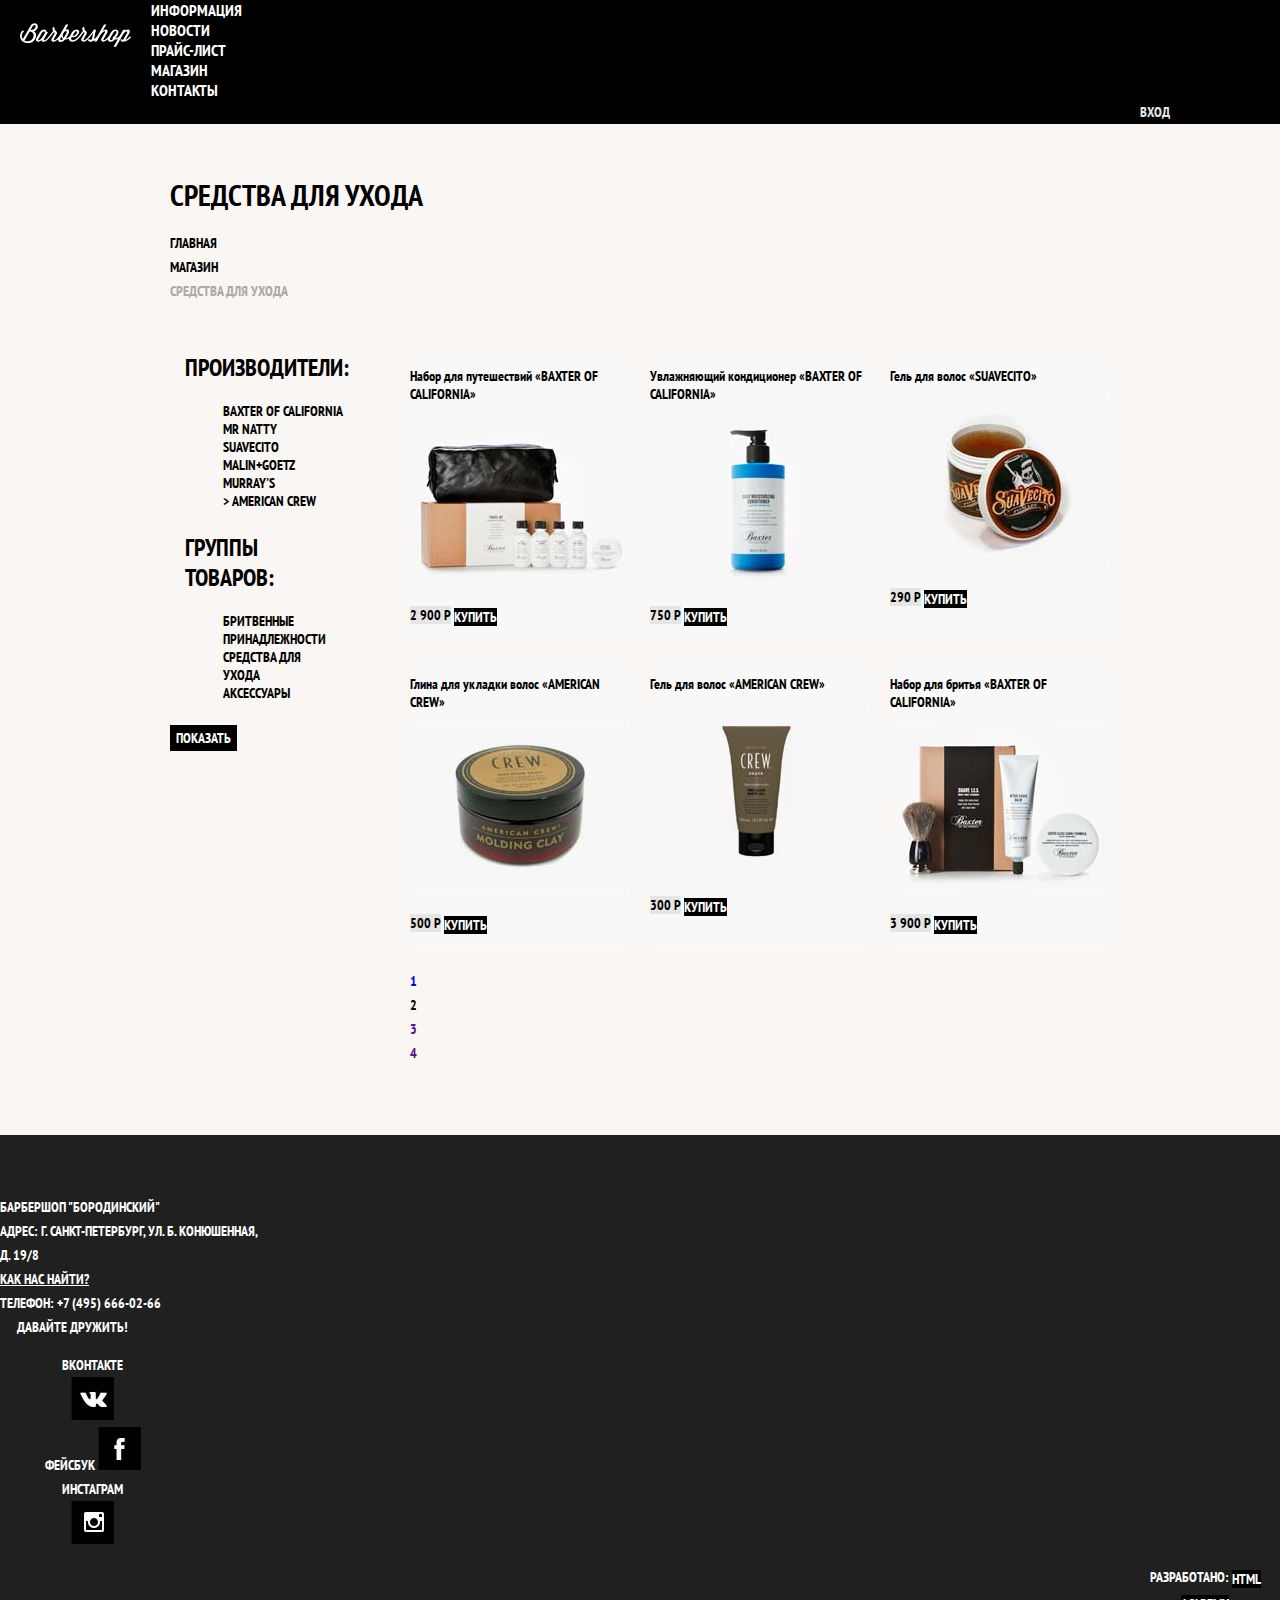
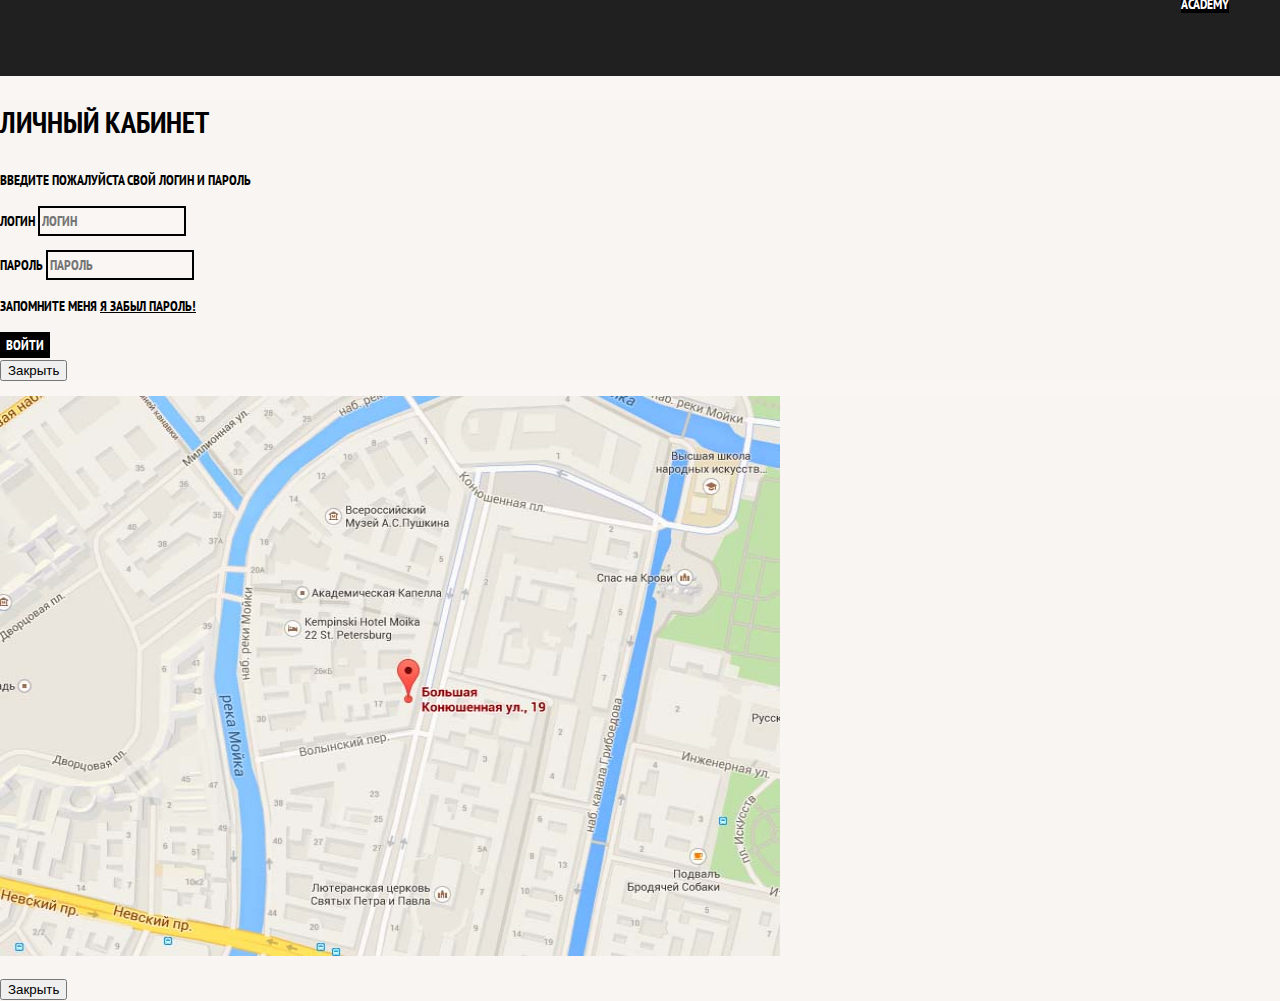
==== commit 7569bca4: "Обернула раздел с фильтрами в div в catalog.html item.html" ====
--- a/catalog.html
+++ b/catalog.html
@@ -49,180 +49,182 @@
             </li>
             <li class="breadcrumbs-current">Средства для ухода</li>
         </ul>
-        <section class="filters">
-            <h2 class="visually-hidden" >Раздел с фильтрами товаров</h2>
-            <form class="filter" method="get" action="https://echo.htmlacademy.ru">
-               <fieldset>
-                    <legend>Производители:</legend>
-                    <ul>
-                        <li class="">
-                            <input class="visually-hidden filter-input filter-input-checkbox" type="checkbox" name="baxter-of-california" id="filter-baxter-of-california" checked>
-                            <label for="filter-baxter-of-california">Baxter of California</label> 
-                        </li>
-                        <li class="">
-                            <input class="visually-hidden filter-input filter-input-checkbox" type="checkbox" name="mr-natty" id="filter-mr-natty">
-                            <label for="filter-mr-natty">Mr Natty</label> 
-                        </li>
-                        <li class="">
-                            <input class="visually-hidden filter-input filter-input-checkbox" type="checkbox" name="suavecito" id="filter-suavecito" checked>
-                            <label for="filter-suavecito">Suavecito</label> 
-                        </li>
-                        <li class="">
-                            <input class="visually-hidden filter-input filter-input-checkbox" type="checkbox" name="malin-goetz" id="filter-malin-goetz">
-                            <label for="filter-malin-goetz"> Malin+Goetz</label>
-                        </li>
-                        <li class="">
-                            <input class="visually-hidden filter-input filter-input-checkbox" type="checkbox" name="murrays" id="filter-murrays">
-                            <label for="filter-murrays"> Murray's</label>
-                        </li>
-                        <li class="">
-                            <input class="visually-hidden filter-input filter-input-checkbox" type="checkbox" name="aamerican-crew" id="filter-american-crew" checked>>
-                            <label for="filter-american-crew">American Crew</label> 
-                        </li>
-                    </ul>
-               </fieldset>
-               <fieldset>
-                    <legend>Группы товаров:</legend>
-                    <ul>
-                        <li class="">
-                            <input class="visually-hidden filter-input filter-input-radio" type="radio" name="product-group" value="shaving" id="filter-shave">
-                            <label for="filter-shave">Бритвенные принадлежности</label> 
-                        </li>
-                        <li class="">
-                            <input class="visually-hidden filter-input filter-input-radio" type="radio" name="product-group" value="hair-care" id="filter-care" checked>
-                            <label for="filter-care"> Средства для ухода</label>
-                        </li>
-                        <li class="">
-                            <input class="visually-hidden filter-input filter-input-radio" type="radio" name="product-group" value="accessories" id="filter-accessories">
-                            <label for="filter-accessories">Аксессуары</label> 
-                        </li>
-                    </ul>
-               </fieldset>
-               <button type="submit" class="filter-button button">Показать</button> 
-            </form>
-        </section>
-
-        <section class="catalog">
-            <h2 class="visually-hidden">Раздел с товарами для ухода</h2>
-            <ul class="catalog-list">
-                <li class="catalog-item">
-                    <h3>
-                        <a href="catalog-item.html">
-                            <span class="catalog-category">Набор для путешествий</span>
-                            <span class="catalog-item-title">«Baxter of California»</span>
-                        </a>    
-                    </h3>
-                    <p class="catalog-item-image">
-                        <a href="catalog-item.html">
-                            <img src="image/photo1-shop.jpg" width="220" height="165" alt="Набор для путешествий «Baxter of California»">
-                        </a>
-                    </p>
-                    <p class="catalog-item-price">
-                        <b>2 900 Р</b>
-                        <a class="button" href="#">Купить</a>
-                    </p>
-                </li>
-                <li class="catalog-item">
-                    <h3>
-                        <a href="catalog-item.html">
-                            <span class="catalog-category">Увлажняющий кондиционер</span>
-                            <span class="catalog-item-title">«Baxter of California»</span>
-                        </a>
-                    </h3>
-                    <p class="catalog-item-image">
-                        <a href="catalog-item.html">
-                            <img src="image/photo2-shop.jpg" width="220" height="165" alt="Увлажняющий кондиционер «Baxter of California»">
-                        </a>
-                    </p>
-                    <p class="catalog-item-price">
-                        <b>750 Р</b>
-                        <a class="button" href="#">Купить</a>
-                    </p>
-                </li>
-                <li class="catalog-item">
-                    <h3>
-                        <a href="catalog-item.html">
-                            <span class="catalog-category">Гель для волос</span>
-                            <span class="catalog-item-title">«Suavecito»</span>
-                        </a>
-                    </h3>
-                    <p class="catalog-item-image">
-                        <a href="catalog-item.html">
-                            <img src="image/photo3-shop.jpg" width="220" height="165" alt="Гель для волос «Suavecito»">
-                        </a>
-                    </p>
-                    <p class="catalog-item-price">
-                        <b>290 Р</b>
-                        <a class="button" href="#">Купить</a>
-                    </p>
-                </li>
-                <li class="catalog-item">
-                    <h3>
-                        <a href="catalog-item.html">
-                            <span class="catalog-category">Глина для укладки волос</span>
-                            <span class="catalog-item-title">«American Crew»</span>
-                        </a>
-                    </h3>
-                    <p class="catalog-item-image">
-                        <a href="catalog-item.html">
-                            <img src="image/photo4-shop.jpg" width="220" height="165" alt="Глина для укладки волос «American Crew ">
-                        </a>
-                    </p>
-                    <p class="catalog-item-price">
-                        <b>500 Р</b>
-                        <a class="button" href="#">Купить</a>
-                    </p>
-                </li>
-                <li class="catalog-item">
-                    <h3>
-                        <a href="catalog-item.html">
-                            <span class="catalog-category">Гель для волос</span>
-                            <span class="catalog-item-title">«American Crew»</span>
-                        </a>
-                    </h3>
-                    <p class="catalog-item-image">
-                        <a href="catalog-item.html">
-                            <img src="image/photo5-shop.jpg" width="220" height="165" alt="Гель для волос «American Crew»">
-                        </a>
-                    </p>
-                    <p class="catalog-item-price">
-                        <b>300 Р</b>
-                        <a class="button" href="#">Купить</a>
-                    </p>
-                </li>
-                <li class="catalog-item">
-                    <h3>
-                        <a href="catalog-item.html">
-                            <span class="catalog-category">Набор для бритья</span>
-                            <span class="catalog-item-title">«Baxter of California»</span>
-                        </a>
-                    </h3>
-                    <p class="catalog-item-image">
-                        <a href="catalog-item.html">
-                            <img src="image/photo6-shop.jpg" width="220" height="165" alt="Гель для бритья «Baxter of California»">
-                        </a>
-                    </p>
-                    <p class="catalog-item-price">
-                        <b>3 900 Р</b>
-                        <a class="button" href="#">Купить</a>
-                    </p>
-                </li>
-            </ul>
+        <div class="catalog-columns">
+            <section class="filters">
+                <h2 class="visually-hidden" >Раздел с фильтрами товаров</h2>
+                <form class="filter" method="get" action="https://echo.htmlacademy.ru">
+                    <fieldset>
+                        <legend>Производители:</legend>
+                        <ul>
+                            <li class="filter-option">
+                                <input class="visually-hidden filter-input filter-input-checkbox" type="checkbox" name="baxter-of-california" id="filter-baxter-of-california" checked>
+                                <label for="filter-baxter-of-california">Baxter of California</label> 
+                            </li>
+                            <li class="filter-option">
+                                <input class="visually-hidden filter-input filter-input-checkbox" type="checkbox" name="mr-natty" id="filter-mr-natty">
+                                <label for="filter-mr-natty">Mr Natty</label> 
+                            </li>
+                            <li class="filter-option">
+                                <input class="visually-hidden filter-input filter-input-checkbox" type="checkbox" name="suavecito" id="filter-suavecito" checked>
+                                <label for="filter-suavecito">Suavecito</label> 
+                            </li>
+                            <li class="filter-option">
+                                <input class="visually-hidden filter-input filter-input-checkbox" type="checkbox" name="malin-goetz" id="filter-malin-goetz">
+                                <label for="filter-malin-goetz"> Malin+Goetz</label>
+                            </li>
+                            <li class="filter-option">
+                                <input class="visually-hidden filter-input filter-input-checkbox" type="checkbox" name="murrays" id="filter-murrays">
+                                <label for="filter-murrays"> Murray's</label>
+                            </li>
+                            <li class="filter-option">
+                                <input class="visually-hidden filter-input filter-input-checkbox" type="checkbox" name="aamerican-crew" id="filter-american-crew" checked>>
+                                <label for="filter-american-crew">American Crew</label> 
+                            </li>
+                        </ul>
+                    </fieldset>
+                    <fieldset>
+                        <legend>Группы товаров:</legend>
+                        <ul>
+                            <li class="filter-option">
+                                <input class="visually-hidden filter-input filter-input-radio" type="radio" name="product-group" value="shaving" id="filter-shave">
+                                <label for="filter-shave">Бритвенные принадлежности</label> 
+                            </li>
+                            <li class="filter-option">
+                                <input class="visually-hidden filter-input filter-input-radio" type="radio" name="product-group" value="hair-care" id="filter-care" checked>
+                                <label for="filter-care"> Средства для ухода</label>
+                            </li>
+                            <li class="filter-option">
+                                <input class="visually-hidden filter-input filter-input-radio" type="radio" name="product-group" value="accessories" id="filter-accessories">
+                                <label for="filter-accessories">Аксессуары</label> 
+                            </li>
+                        </ul>
+                    </fieldset>
+                    <button type="submit" class="filter-button button">Показать</button> 
+                </form>
+            </section>
+        
+            <section class="catalog">
+                <h2 class="visually-hidden">Раздел с товарами для ухода</h2>
+                <ul class="catalog-list">
+                    <li class="catalog-item">
+                        <h3>
+                            <a href="catalog-item.html">
+                                <span class="catalog-category">Набор для путешествий</span>
+                                <span class="catalog-item-title">«Baxter of California»</span>
+                            </a>    
+                        </h3>
+                        <p class="catalog-item-image">
+                            <a href="catalog-item.html">
+                                <img src="image/photo1-shop.jpg" width="220" height="165" alt="Набор для путешествий «Baxter of California»">
+                            </a>
+                        </p>
+                        <p class="catalog-item-price">
+                            <b>2 900 Р</b>
+                            <a class="button" href="#">Купить</a>
+                        </p>
+                    </li>
+                    <li class="catalog-item">
+                        <h3>
+                            <a href="catalog-item.html">
+                                <span class="catalog-category">Увлажняющий кондиционер</span>
+                                <span class="catalog-item-title">«Baxter of California»</span>
+                            </a>
+                        </h3>
+                        <p class="catalog-item-image">
+                            <a href="catalog-item.html">
+                                <img src="image/photo2-shop.jpg" width="220" height="165" alt="Увлажняющий кондиционер «Baxter of California»">
+                            </a>
+                        </p>
+                        <p class="catalog-item-price">
+                            <b>750 Р</b>
+                            <a class="button" href="#">Купить</a>
+                        </p>
+                    </li>
+                    <li class="catalog-item">
+                        <h3>
+                            <a href="catalog-item.html">
+                                <span class="catalog-category">Гель для волос</span>
+                                <span class="catalog-item-title">«Suavecito»</span>
+                            </a>
+                        </h3>
+                        <p class="catalog-item-image">
+                            <a href="catalog-item.html">
+                                <img src="image/photo3-shop.jpg" width="220" height="165" alt="Гель для волос «Suavecito»">
+                            </a>
+                        </p>
+                        <p class="catalog-item-price">
+                            <b>290 Р</b>
+                            <a class="button" href="#">Купить</a>
+                        </p>
+                    </li>
+                    <li class="catalog-item">
+                        <h3>
+                            <a href="catalog-item.html">
+                                <span class="catalog-category">Глина для укладки волос</span>
+                                <span class="catalog-item-title">«American Crew»</span>
+                            </a>
+                        </h3>
+                        <p class="catalog-item-image">
+                            <a href="catalog-item.html">
+                                <img src="image/photo4-shop.jpg" width="220" height="165" alt="Глина для укладки волос «American Crew ">
+                            </a>
+                        </p>
+                        <p class="catalog-item-price">
+                            <b>500 Р</b>
+                            <a class="button" href="#">Купить</a>
+                        </p>
+                    </li>
+                    <li class="catalog-item">
+                        <h3>
+                            <a href="catalog-item.html">
+                                <span class="catalog-category">Гель для волос</span>
+                                <span class="catalog-item-title">«American Crew»</span>
+                            </a>
+                        </h3>
+                        <p class="catalog-item-image">
+                            <a href="catalog-item.html">
+                                <img src="image/photo5-shop.jpg" width="220" height="165" alt="Гель для волос «American Crew»">
+                            </a>
+                        </p>
+                        <p class="catalog-item-price">
+                            <b>300 Р</b>
+                            <a class="button" href="#">Купить</a>
+                        </p>
+                    </li>
+                    <li class="catalog-item">
+                        <h3>
+                            <a href="catalog-item.html">
+                                <span class="catalog-category">Набор для бритья</span>
+                                <span class="catalog-item-title">«Baxter of California»</span>
+                            </a>
+                        </h3>
+                        <p class="catalog-item-image">
+                            <a href="catalog-item.html">
+                                <img src="image/photo6-shop.jpg" width="220" height="165" alt="Гель для бритья «Baxter of California»">
+                            </a>
+                        </p>
+                        <p class="catalog-item-price">
+                            <b>3 900 Р</b>
+                            <a class="button" href="#">Купить</a>
+                        </p>
+                    </li>
+                </ul>
                 <h3 class="visually-hidden" >Нумерация страниц</h3>
                 <ul class="pagination-list">
                     <li class="pagination-item">
                         <a href="#">1</a>
                     </li>
                     <li class="pagination-item pagination-item-current">2</li>
-                    <li class="pagination-item">
-                        <a href="">3</a>
-                    </li>
-                    <li class="pagination-item">
-                        <a href="">4</a>
-                    </li>
-                </ul>
+                        <li class="pagination-item">
+                            <a href="">3</a>
+                        </li>
+                        <li class="pagination-item">
+                            <a href="">4</a>
+                        </li>
+                    </ul>
             </section>
-    </main>
+        </div>
+        </main>
     <footer class="main-footer">
         <p class="footer-contacts">
             Барбершоп "Бородинский"<br>
--- a/styles/styles.css
+++ b/styles/styles.css
@@ -21,8 +21,113 @@
     background-repeat: repeat;
 }
 
+.inner-page .main-header {
+    margin-bottom: 50px;
+    background-color: #000000;
+}
+
+.inner-page .main-header-logo {
+    order: 0;
+    width: 111px;
+    height: 24px;
+    padding: 23px 20px;
+}
+
+.inner-page .main-navigation {
+    align-items: flex-start;
+    flex-direction: row;
+}
+
+.inner-page .user-navigation {
+    margin-left: auto;
+    color: #e5e5e5;
+}
+
+.page-title {
+    margin: 0;
+    margin-bottom: 15px;
+    padding: 0;
+}
+
+.breadcrumbs {
+    padding: 0;
+    margin: 0;
+    margin-bottom: 50px;
+}
+
+.filters {
+    width: 180px;
+}
+
+.catalog {
+    width: 700px;
+}
+
+.catalog-columns {
+    display: flex;
+    justify-content: space-between;
+}
+
+.catalog-item {
+    width: 220px;
+    margin-bottom: 20px;
+    margin-right: 20px;
+}
+
+.catalog-item:nth-child(3n) {
+    margin-right: 0;
+}
+
+.pagination-list {
+    padding: 0;
+    margin: 0;
+    list-style: none;
+    margin-bottom: 25px;
+}
+
+.catalog-list {
+    display: flex;
+    flex-wrap: wrap;
+    padding: 0;
+    margin: 0;
+    list-style: none;
+}
+
 a {
     text-decoration: none;
+}
+
+.container {
+    width: 940px;
+    margin: 0 auto;
+    padding: 0 10px;
+}
+
+.main-header {
+    margin-bottom: 75px;
+}
+
+.main-navigation {
+    display: flex;
+    flex-direction: column;
+    align-items: center;
+}
+
+.main-header-logo {
+    order: 2;
+    width: 368px;
+    height: 153px;
+}
+
+.main-navigation-wrapper {
+    width: 100%;
+    margin-bottom: 60px;
+    background-color: #000000;
+}
+
+.main-navigation-wrapper .container {
+    display: flex;
+    justify-content: space-between;
 }
 
 .button {
@@ -48,9 +153,21 @@
     background-color: #000000;
 }
 
-.site-navigation,
+.login-link {
+    list-style: none;
+}
+
+.site-navigation {
+    width: 620px;
+    margin: 0;
+    padding: 0;
+    list-style: none;
+}
+
 .user-navigation {
-    list-style: none;
+    width: 140px;
+    margin: 0;
+    padding: 0;
 }
 
 .site-navigation a,
@@ -65,17 +182,74 @@
     background-color: #242424;
 }
 
+.features {
+    margin-bottom: 80px;
+}
+
 .features-list {
-    list-style: none;
-}
-
-.feuture-item {
+    display: flex;
+    justify-content: space-between;
+    margin: 0;
+    padding: 0;
+    list-style: none;
+}
+
+.feature-item {
+    width: 300px;
     text-align: center;
 }
 
 .feuture-item h3 {
     font-size: 30px;
     line-height: 42px;
+}
+
+.index-columns {
+    display: flex;
+    justify-content: space-between;
+    padding: 50px 80px;
+    margin-bottom: 35px;
+}
+
+.news {
+    width: 380px;
+}
+
+.gallery {
+    width: 300px;
+}
+
+.contacts {
+    width: 380px;
+}
+
+.appointment {
+    width: 300px;
+}
+
+.main-footer {
+    padding: 60px 0;
+    margin-top: 65px;
+}
+
+.main-footer .container {
+    display: flex;
+}
+
+.footer-contacts {
+    width: 320px;
+    margin: 0;
+    margin-right: 80px;
+}
+
+.footer-social {
+    width: 145px;
+}
+
+.footer-copyright {
+    width: 150px;
+    margin: 0;
+    margin-left: auto;
 }
 
 .index-columns {
@@ -201,6 +375,14 @@
     list-style: none;
 }
 
+.product-photos {
+    width: 460px;
+}
+
+.product-info {
+    width: 390px;
+}
+
 .pogination-item a {
     color: #ffffff;
     background-color: #000000;
@@ -224,7 +406,6 @@
     background-color: #ffffff;
 }
 
-
 .product-photo-preview {
     list-style: none;
 }
@@ -297,6 +478,10 @@
 background-color: #ffffff;
 }
 
+.inner-page .main-footer {
+    margin-top: 45px;
+}
+
 .modal {
     color: #000000;
     background-color: #f8f5f2;
@@ -336,4 +521,9 @@
 .restore:hover,
 .restore:focus {
     text-decoration: none;
+}
+
+.visually-hidden {
+    transform: scale(0);
+    position: fixed;
 }